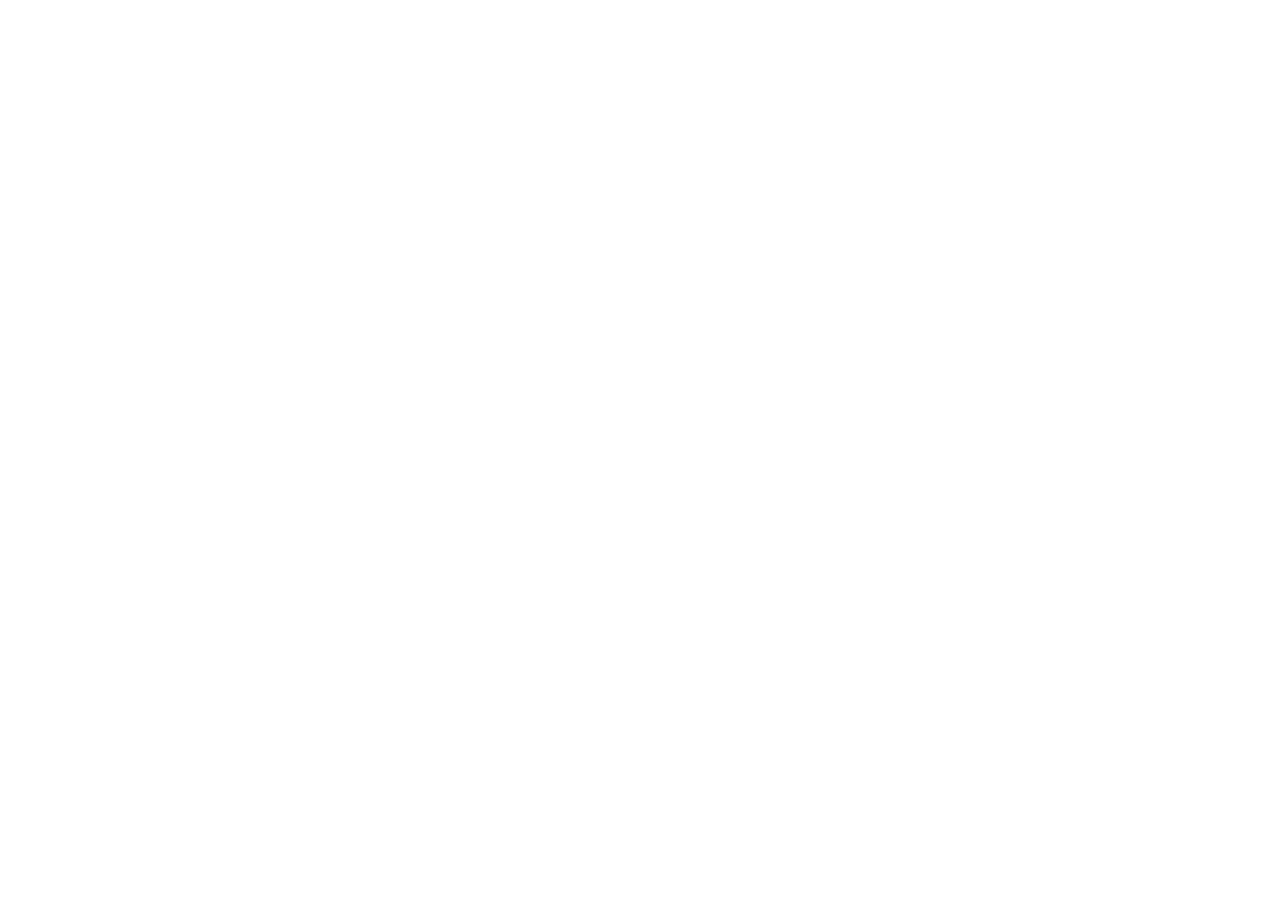
==== index.html @ 8467230b "Added HTML boilerplates Added HTML boilerplates" ====
<!DOCTYPE html>
<html lang="en">
<head>
    <meta charset="UTF-8">
    <meta name="viewport" content="width=device-width, initial-scale=1.0">
    <title>Exploring Computer Science</title>
</head>
<body>
    
</body>
</html>
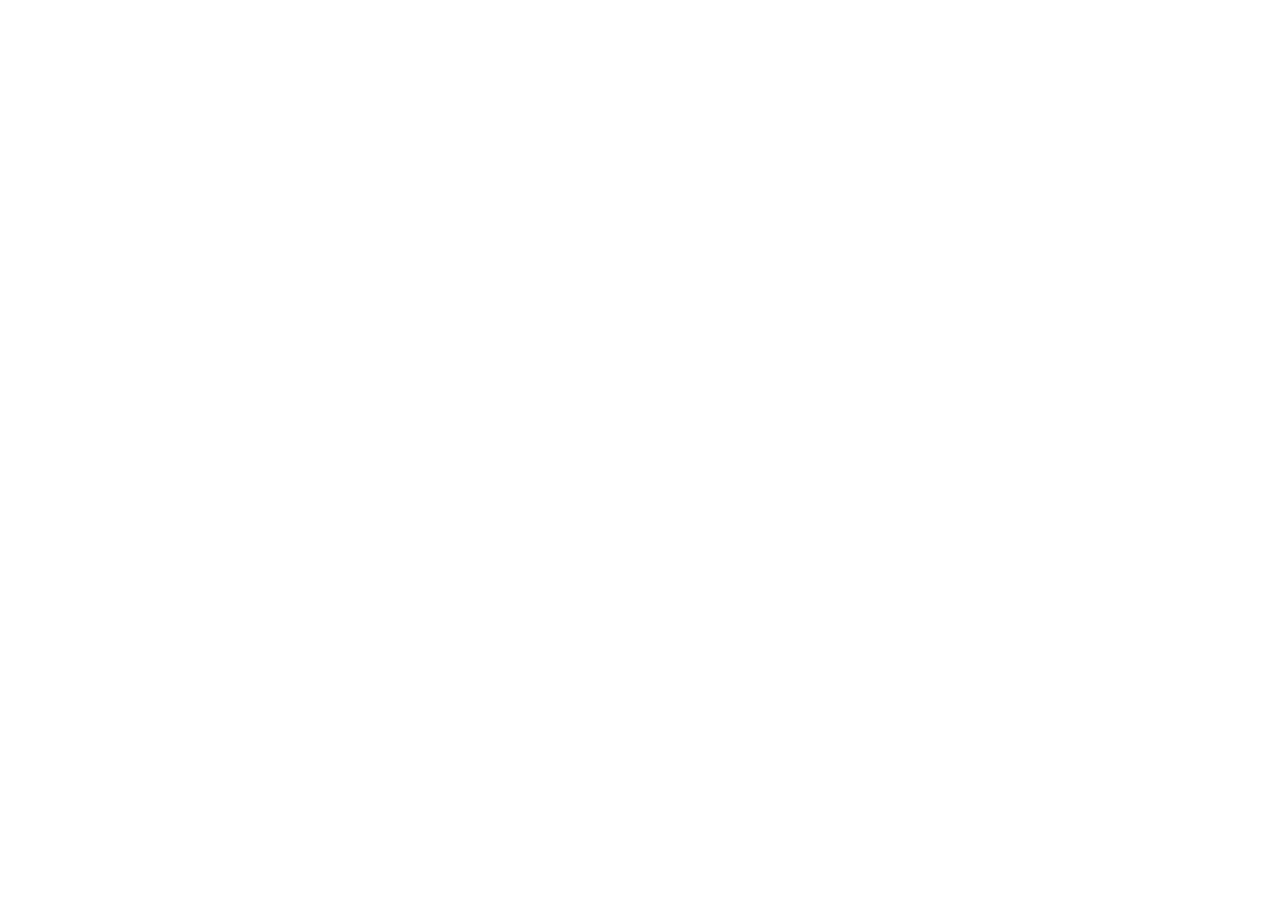
==== commit 9bd1f9c4: "Added CSS stylesheet for pages" ====
--- a/index.html
+++ b/index.html
@@ -3,6 +3,9 @@
 <head>
     <meta charset="UTF-8">
     <meta name="viewport" content="width=device-width, initial-scale=1.0">
+
+    <link rel="stylesheet" href="assets/styles.css">
+
     <title>Exploring Computer Science</title>
 </head>
 <body>
--- a/assets/styles.css
+++ b/assets/styles.css
@@ -0,0 +1,47 @@
+* { text-align: center; }
+
+body {
+    display: flex;
+    flex-direction: column;
+    justify-content: center;
+    align-items: center;
+
+    height: 100vh;
+}
+
+.content {
+    max-width: 40%;
+}
+
+h2 {
+    margin-top: 18px;
+    margin-bottom: 8px;
+}
+
+a {
+    margin: 5px;
+    padding: 10px;
+
+    border-radius: 4px;
+    border: 1px solid #dee2e6;
+    background-color: #f8f9fa;
+
+    text-decoration: none;
+    color: #212529;           
+
+    cursor: pointer;
+    transition: background-color 0.2s ease, border-color 0.2s ease;
+}
+
+a:hover {
+    background-color: #4CAF50; 
+    color: white;
+}
+
+p {
+    font-family: 'Times New Roman', Times, serif;
+}
+
+.section {
+    margin: 32px;
+}
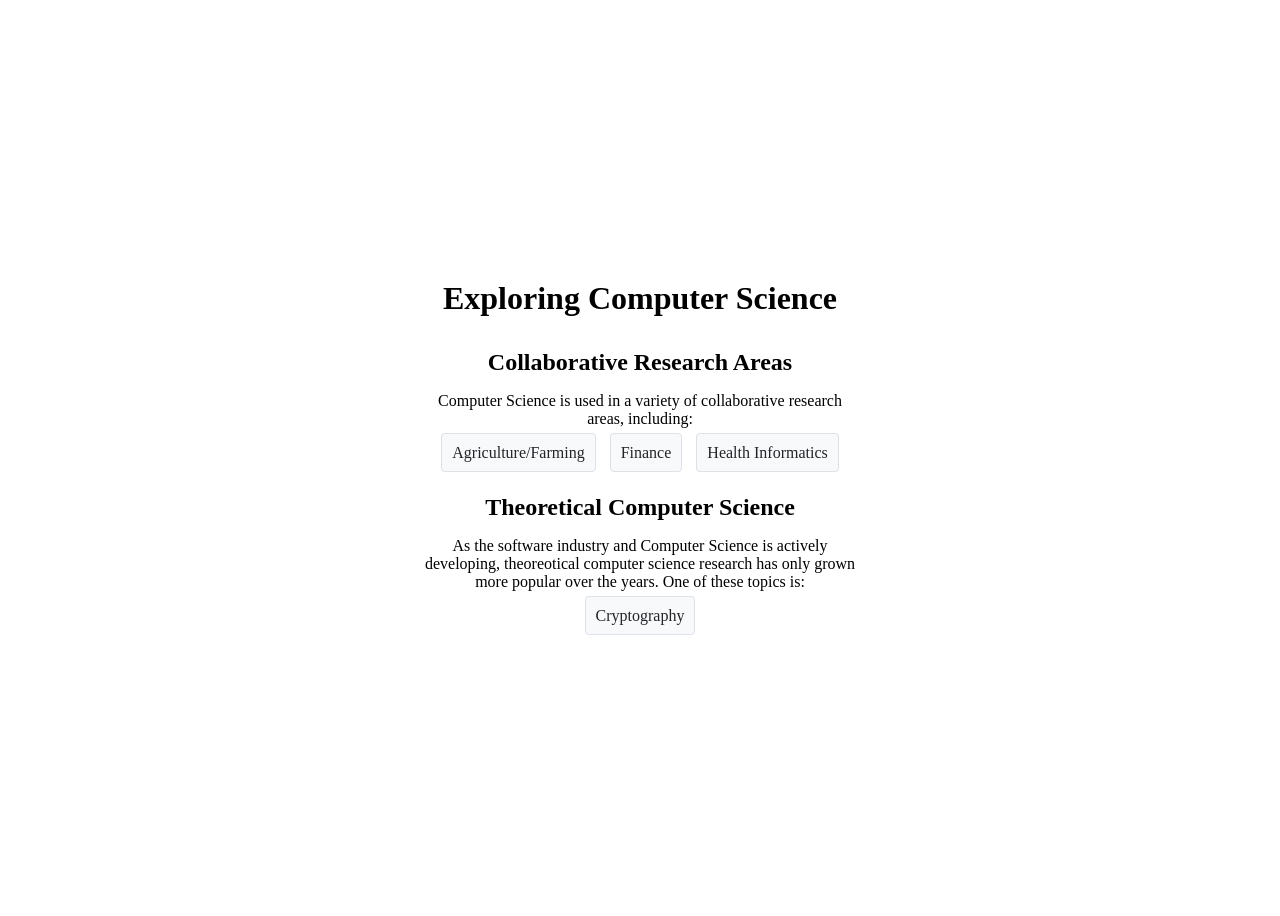
==== commit 5e843494: "Added homepage" ====
--- a/index.html
+++ b/index.html
@@ -9,6 +9,29 @@
     <title>Exploring Computer Science</title>
 </head>
 <body>
-    
+    <div class="content">
+        <h1>Exploring Computer Science</h1>
+
+        <div class="section">
+            <h2>Collaborative Research Areas</h2>
+            <p>Computer Science is used in a variety of collaborative research areas, including:</p>
+            <div class="navbar">
+                <a href='agriculture.html'>Agriculture/Farming</a>
+                <a href='finance.html'>Finance</a>
+                <a href='health.html'>Health Informatics</a>
+            </div>
+        </div>
+
+        <div class="section">
+            <h2>Theoretical Computer Science</h2>
+            <p>
+                As the software industry and Computer Science is actively developing, theoreotical computer science research 
+                has only grown more popular over the years. One of these topics is:
+            </p>
+            <div class="navbar">
+                <a href='crypto.html'>Cryptography</a>
+            </div>
+        </div>
+    </div>
 </body>
 </html>
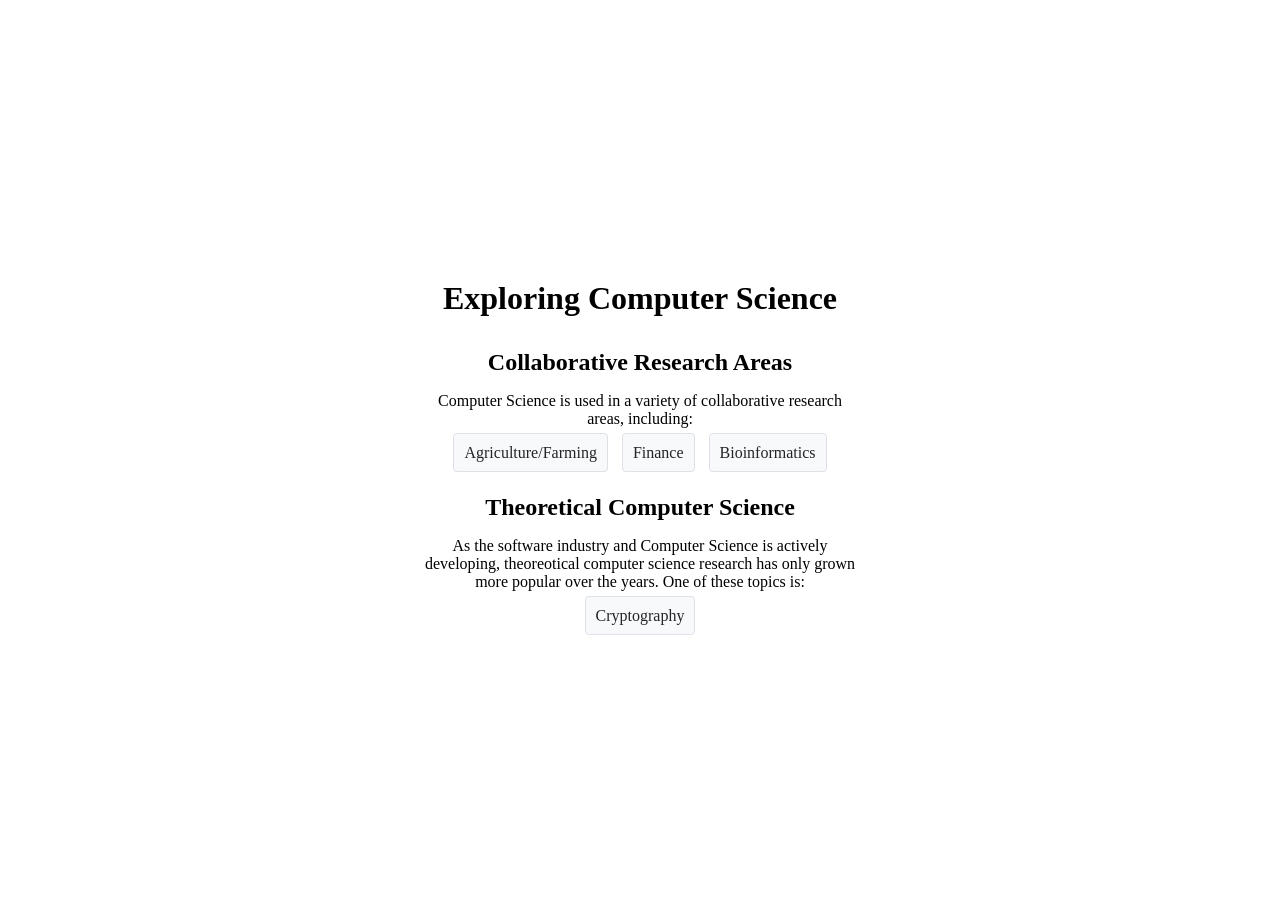
==== commit d90f6adc: "Added info for bioinformatics page" ====
--- a/index.html
+++ b/index.html
@@ -18,7 +18,7 @@
             <div class="navbar">
                 <a href='agriculture.html'>Agriculture/Farming</a>
                 <a href='finance.html'>Finance</a>
-                <a href='health.html'>Health Informatics</a>
+                <a href='bio.html'>Bioinformatics</a>
             </div>
         </div>
 
